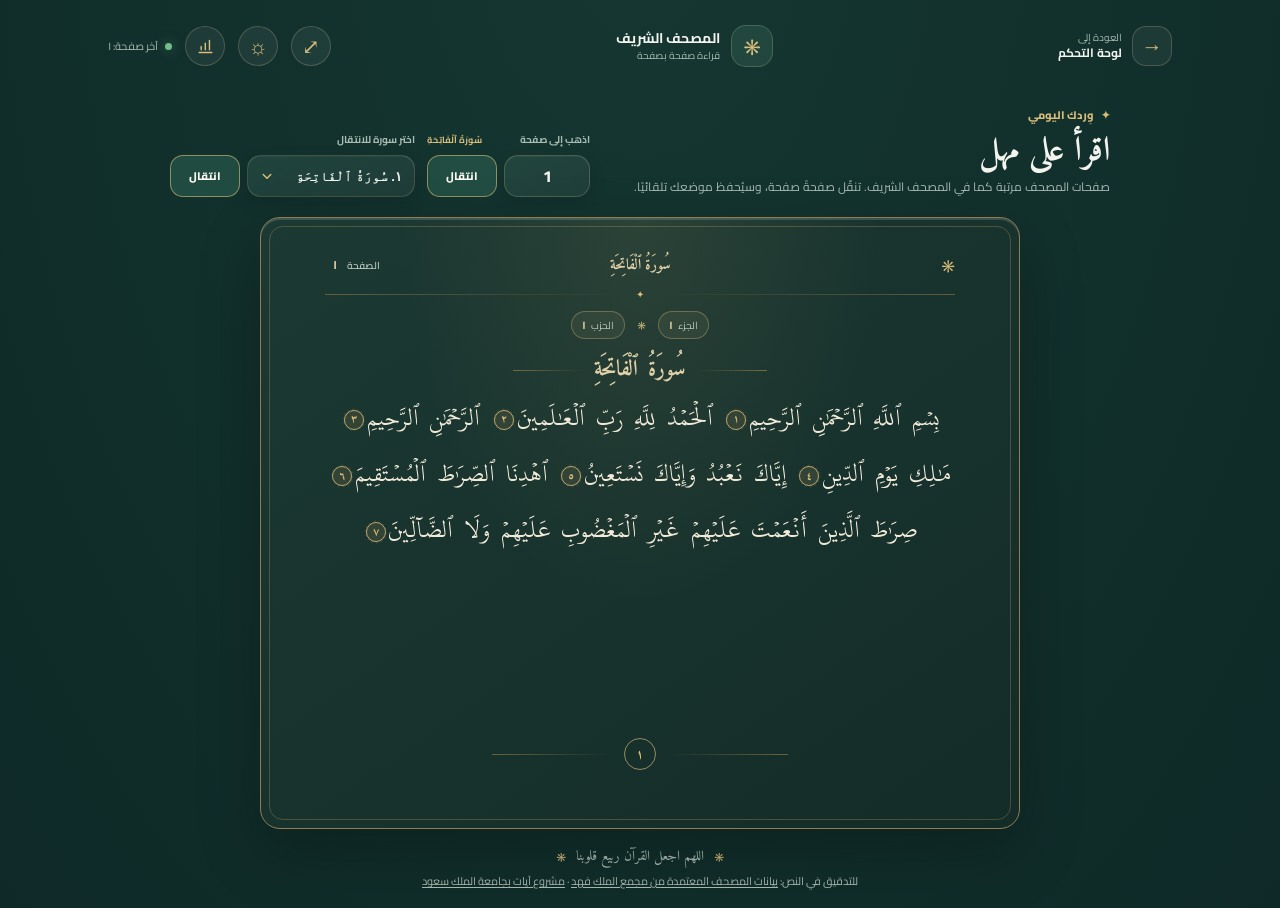
==== mushaf.html @ b98045ed "Add files via upload" ====
<!DOCTYPE html>
<html lang="ar" dir="rtl">
<head>
    <meta charset="UTF-8">
    <meta name="viewport" content="width=device-width, initial-scale=1.0">
    <meta name="theme-color" content="#123a34">
    <meta name="description" content="اقرأ المصحف الشريف صفحةً صفحة، مع حفظ موضع القراءة تلقائيًا.">
    <meta name="copyright" content="Copyright © 2026 Molham Mamdouh. Original website materials reserved.">
    <link rel="canonical" href="https://mlhmmmdwh505-sys.github.io/mushaf.html">
    <title>المصحف الشريف | لوحة ملهم</title>
    <script>
        try {
            const savedMushafTheme = localStorage.getItem('mushafColorScheme');
            const firstVisitTheme = localStorage.getItem('colorScheme');
            document.documentElement.dataset.theme = (savedMushafTheme || firstVisitTheme) === 'light' ? 'light' : 'dark';
        } catch (error) {
            document.documentElement.dataset.theme = 'dark';
        }
    </script>
    <link rel="manifest" href="manifest.json?v=11">
    <link rel="icon" type="image/png" href="gnome-books.png">
    <link rel="stylesheet" href="fonts.css?v=11">
    <link rel="stylesheet" href="mushaf.css?v=78">
</head>
<body>
    <div class="mushaf-app">
        <header class="reader-header">
            <a class="back-link" href="index.html" aria-label="العودة إلى لوحة التحكم">
                <span class="back-arrow" aria-hidden="true">→</span>
                <span class="back-copy"><small>العودة إلى</small><strong>لوحة التحكم</strong></span>
            </a>
            <div class="reader-brand" aria-label="المصحف الشريف، قراءة صفحة بصفحة">
                <span class="brand-mark" aria-hidden="true">۞</span>
                <span><strong>المصحف الشريف</strong><small>قراءة صفحة بصفحة</small></span>
            </div>
            <div class="reader-header-actions">
                <button class="reader-zoom-toggle" id="pageZoomToggle" type="button" aria-pressed="false" aria-label="تكبير المصحف" title="تكبير المصحف">
                    <span aria-hidden="true">⤢</span>
                </button>
                <button class="reader-font-size-button" id="mushafZoomOut" type="button" aria-label="تصغير خط القرآن" title="تصغير خط القرآن" aria-controls="pageContent">−</button>
                <button class="reader-font-size-button" id="mushafZoomIn" type="button" aria-label="تكبير خط القرآن" title="تكبير خط القرآن" aria-controls="pageContent">+</button>
                <button class="reader-theme-toggle" id="readerThemeToggle" type="button" role="switch" aria-checked="false" aria-label="التبديل إلى الوضع الفاتح" title="التبديل إلى الوضع الفاتح">
                    <span class="reader-mode-icon reader-mode-sun" aria-hidden="true">☼</span>
                    <span class="reader-mode-icon reader-mode-moon" aria-hidden="true">☾</span>
                </button>
                <button class="reader-plans-toggle" id="readerPlansToggle" type="button" aria-expanded="false" aria-controls="readerPlans" aria-label="إظهار متابع الختمة وختم سورة كل يوم" title="إظهار متابع الختمة وختم سورة كل يوم">
                    <svg aria-hidden="true" viewBox="0 0 24 24" fill="none">
                        <path d="M4 19.5h16M6.5 16v-4M11.75 16V8M17 16V4.5" />
                    </svg>
                </button>
                <div class="saved-position" id="savedPosition" hidden>
                    <span class="saved-dot" aria-hidden="true"></span>
                    <span id="savedPositionText">موضعك محفوظ</span>
                </div>
            </div>
        </header>

        <main class="reader-main">
            <section class="reader-intro" aria-labelledby="readerTitle">
                <div class="intro-copy">
                    <span class="eyebrow"><span aria-hidden="true">✦</span> وِردك اليومي</span>
                    <h1 id="readerTitle">اقرأ على مهل</h1>
                    <p>صفحات المصحف مرتبة كما في المصحف الشريف. تنقّل صفحةً صفحة، وسيُحفظ موضعك تلقائيًا.</p>
                </div>
                <div class="reader-jump-tools">
                    <form class="page-jump" id="pageJumpForm">
                        <label class="page-jump-label" for="pageNumberInput">
                            <span>اذهب إلى صفحة</span>
                            <small class="current-page-surah" id="currentPageSurah" aria-live="polite">السورة الحالية</small>
                        </label>
                        <div class="jump-controls">
                            <input id="pageNumberInput" type="number" inputmode="numeric" min="1" max="604" value="1" aria-label="رقم الصفحة من ١ إلى ٦٠٤">
                            <button type="submit">انتقال</button>
                        </div>
                    </form>
                    <form class="surah-jump" id="surahJumpForm">
                        <label for="surahSelect">اختر سورة للانتقال</label>
                        <div class="jump-controls">
                            <select id="surahSelect" aria-label="اختر سورة للانتقال إليها">
                                <option value="">جارٍ تحميل السور…</option>
                            </select>
                            <button id="surahJumpButton" type="submit">انتقال</button>
                        </div>
                    </form>
                </div>
            </section>

            <div class="reader-plans" id="readerPlans" hidden>
            <section class="khatma-card" aria-labelledby="khatmaTitle">
                <div class="khatma-heading">
                    <span class="khatma-mark" aria-hidden="true">۞</span>
                    <div>
                        <span class="khatma-eyebrow">خطة قراءة مرنة</span>
                        <h2 id="khatmaTitle">متابع الختمة</h2>
                        <p>حدد مدة الختمة، وسنحسب لك ورد اليوم من موضعك الحالي.</p>
                    </div>
                </div>
                <div class="khatma-content">
                    <div class="khatma-metrics">
                        <div class="khatma-metric">
                            <div class="khatma-metric-copy"><span>ورد اليوم</span><strong id="khatmaDailyProgress">—</strong></div>
                            <div class="khatma-progress-track" role="progressbar" aria-label="إنجاز ورد اليوم" aria-valuemin="0" aria-valuemax="100" aria-valuenow="0"><span id="khatmaDailyFill"></span></div>
                            <small id="khatmaDailyHint">ابدأ خطة لمعرفة عدد الصفحات المطلوبة اليوم.</small>
                        </div>
                        <div class="khatma-metric">
                            <div class="khatma-metric-copy"><span>تقدم الختمة</span><strong id="khatmaOverallProgress">—</strong></div>
                            <div class="khatma-progress-track" role="progressbar" aria-label="التقدم في الختمة" aria-valuemin="0" aria-valuemax="100" aria-valuenow="0"><span id="khatmaOverallFill"></span></div>
                            <small id="khatmaOverallHint">تبدأ الخطة من الصفحة التي تقرؤها الآن.</small>
                        </div>
                    </div>
                    <div class="khatma-actions">
                        <form class="khatma-plan-form" id="khatmaForm">
                            <label for="khatmaDuration">مدة الختمة</label>
                            <div class="khatma-plan-controls">
                                <input id="khatmaDuration" type="number" inputmode="numeric" min="1" max="604" value="30" aria-label="مدة الختمة بالأيام">
                                <span>يوم</span>
                                <button id="khatmaSaveButton" type="submit">ابدأ الخطة</button>
                            </div>
                        </form>
                        <button class="continue-reading-button" id="continueReadingButton" type="button">كمّل القراءة</button>
                    </div>
                </div>
                <p class="khatma-status" id="khatmaStatus" aria-live="polite">الصفحات التي تفتحها تُحسب مرة واحدة ضمن تقدم الخطة.</p>
            </section>

            <section class="daily-surah-card" aria-labelledby="dailySurahTitle">
                <div class="khatma-heading">
                    <span class="khatma-mark" aria-hidden="true">۞</span>
                    <div>
                        <span class="khatma-eyebrow">وِرد سورة واحدة</span>
                        <h2 id="dailySurahTitle">ختم سورة كل يوم</h2>
                        <p>اختر سورة مختلفة أو كررها، وسجّل إنجاز سورة واحدة في كل يوم من خطتك.</p>
                    </div>
                </div>
                <div class="daily-surah-content">
                    <div class="daily-surah-metric">
                        <div class="khatma-metric-copy"><span>الأيام المنجزة</span><strong id="dailySurahProgress">—</strong></div>
                        <div class="khatma-progress-track" role="progressbar" aria-label="إنجاز خطة السورة اليومية" aria-valuemin="0" aria-valuemax="100" aria-valuenow="0"><span id="dailySurahFill"></span></div>
                        <small id="dailySurahHint">اختر سورة ومدة الخطة للبدء.</small>
                    </div>
                    <form class="daily-surah-form" id="dailySurahForm">
                        <div class="daily-surah-fields">
                            <div class="daily-surah-field daily-surah-select-field">
                                <label for="dailySurahSelect">سورة اليوم</label>
                                <select id="dailySurahSelect" required aria-label="اختر سورة اليوم">
                                    <option value="">جارٍ تحميل السور…</option>
                                </select>
                            </div>
                            <div class="daily-surah-field daily-surah-duration-field">
                                <label for="dailySurahDuration">مدة الخطة</label>
                                <div class="daily-surah-duration-control">
                                    <input id="dailySurahDuration" type="number" inputmode="numeric" min="1" max="3650" value="7" required aria-label="مدة الخطة بالأيام">
                                    <span>يوم</span>
                                </div>
                            </div>
                            <button class="daily-surah-start continue-reading-button" id="dailySurahStartButton" type="submit">ابدأ الخطة</button>
                        </div>
                        <div class="daily-surah-actions">
                            <button class="continue-reading-button" id="readDailySurahButton" type="button" disabled>اقرأ سورة اليوم</button>
                            <button class="daily-surah-complete continue-reading-button" id="completeDailySurahButton" type="button" disabled>سجّلت إتمام السورة</button>
                        </div>
                    </form>
                </div>
                <p class="khatma-status" id="dailySurahStatus" aria-live="polite">يُحفظ تقدم الخطة على هذا الجهاز.</p>
            </section>
            </div>

            <section class="reading-area" id="readingArea" tabindex="-1" aria-label="صفحة المصحف">
                <div class="page-paper" id="pagePaper" tabindex="-1" aria-busy="true">
                    <div class="paper-inner">
                        <header class="paper-header">
                            <span class="paper-side-mark" aria-hidden="true">۞</span>
                            <span id="surahHeader">المصحف الشريف</span>
                            <span class="paper-page-label">الصفحة <b id="pageHeaderNumber">١</b></span>
                        </header>
                        <div class="paper-rule" aria-hidden="true"><span>✦</span></div>
                        <div class="page-meta" aria-label="معلومات الجزء والحزب">
                            <span>الجزء <b id="pageJuzNumber">١</b></span>
                            <span class="meta-divider" aria-hidden="true">۞</span>
                            <span>الحزب <b id="pageHizbNumber">١</b></span>
                        </div>
                        <div class="page-loading" id="pageLoading" role="status" aria-live="polite">
                            <span class="loading-mark" aria-hidden="true">۞</span>
                            <span>جارٍ تجهيز الصفحة…</span>
                        </div>
                        <article class="page-content" id="pageContent" aria-label="آيات الصفحة"></article>
                        <div class="page-error" id="pageError" hidden>
                            <span aria-hidden="true">☁</span>
                            <p>تعذّر تجهيز الصفحة من البيانات المخزنة. أعد المحاولة أو أعد فتح الموقع.</p>
                            <button type="button" id="retryPageButton">إعادة المحاولة</button>
                        </div>
                        <footer class="paper-footer" aria-hidden="true">
                            <span class="footer-rule"></span>
                            <span class="page-medallion" id="pageFooterNumber">١</span>
                            <span class="footer-rule"></span>
                        </footer>
                    </div>
                </div>
            </section>

            <p class="reader-status" id="readerStatus" aria-live="polite">اسحب يمينًا أو يسارًا للتنقل بين الصفحات والسور.</p>
        </main>

        <footer class="reader-footer">
            <span aria-hidden="true">۞</span>
            <span>اللهم اجعل القرآن ربيع قلوبنا</span>
            <span aria-hidden="true">۞</span>
        </footer>
        <p class="reader-source">للتدقيق في النص: <a href="https://qurancomplex.gov.sa/quran-dev/" target="_blank" rel="noopener noreferrer">بيانات المصحف المعتمدة من مجمع الملك فهد</a> · <a href="https://quran.ksu.edu.sa/tafseer/saadi/sura6-aya151.html" target="_blank" rel="noopener noreferrer">مشروع آيات بجامعة الملك سعود</a></p>
    </div>
    <script src="quran-data.js?v=2" defer></script>
    <script src="mushaf.js?v=58" defer></script>
</body>
</html>
---- fonts.css ----
@font-face {
    font-family: 'Elgharib-KFGQPCHafsV3-Taweel';
    font-style: normal;
    font-weight: 400;
    font-display: swap;
    src: url('./Elgharib-KFGQPCHafsV3-Taweel.ttf') format('truetype');
}

@font-face {
    font-family: 'LPMQ-Misbah';
    font-style: normal;
    font-weight: 400;
    font-display: swap;
    src: url('./Elgharib-LPMQ Misbah-Taweel.ttf') format('truetype');
}

@font-face {
    font-family: 'Cairo';
    font-style: normal;
    font-weight: 400;
    font-display: swap;
    src: url('./cairo-400.ttf') format('truetype');
}

@font-face {
    font-family: 'Cairo';
    font-style: normal;
    font-weight: 600;
    font-display: swap;
    src: url('./cairo-600.ttf') format('truetype');
}

@font-face {
    font-family: 'Cairo';
    font-style: normal;
    font-weight: 700;
    font-display: swap;
    src: url('./cairo-700.ttf') format('truetype');
}

@font-face {
    font-family: 'Cairo';
    font-style: normal;
    font-weight: 800;
    font-display: swap;
    src: url('./cairo-800.ttf') format('truetype');
}

@font-face {
    font-family: 'Amiri';
    font-style: normal;
    font-weight: 400;
    font-display: swap;
    src: url('./amiri-400.ttf') format('truetype');
}

@font-face {
    font-family: 'Amiri';
    font-style: normal;
    font-weight: 700;
    font-display: swap;
    src: url('./amiri-700.ttf') format('truetype');
}

@font-face {
    font-family: 'Amiri Quran';
    font-style: normal;
    font-weight: 400;
    font-display: swap;
    src: url('./amiri-quran-400.ttf') format('truetype');
}

@font-face {
    font-family: 'Amiri Quran Annotation Marks';
    font-style: normal;
    font-weight: 400;
    font-display: swap;
    src: url('./amiri-quran-400.ttf') format('truetype');
    unicode-range: U+06E2, U+06ED;
}

@font-face {
    font-family: 'Orbitron';
    font-style: normal;
    font-weight: 700;
    font-display: swap;
    src: url('./orbitron-700.ttf') format('truetype');
}

@font-face {
    font-family: 'Orbitron';
    font-style: normal;
    font-weight: 800;
    font-display: swap;
    src: url('./orbitron-800.ttf') format('truetype');
}
---- mushaf.css ----
:root {
    color-scheme: dark;
    --reader-bg: #0e2927;
    --reader-bg-glow: #173a34;
    --reader-surface: rgba(255, 255, 255, .055);
    --reader-border: rgba(226, 205, 153, .22);
    --reader-ink: #1f332c;
    --reader-muted: #aabbb1;
    --reader-gold: #d8bd7b;
    --reader-green: #245d4b;
    --paper: #142c28;
    --paper-highlight: #1c3933;
    --paper-edge: #917d50;
    --paper-ink: #f1ead8;
    --paper-heading: #e2d2a8;
    --paper-secondary: #d8bd7b;
    --paper-muted: #bac8bd;
}

html[data-theme="light"] {
    /* Keep the reader site shell dark; the theme toggle changes the Mushaf page only. */
    --paper: #fffdf7;
    --paper-highlight: #fffefb;
    --paper-edge: #c9b77e;
    --paper-ink: #263c31;
    --paper-heading: #27634d;
    --paper-secondary: #76613b;
    --paper-muted: #758278;
}

* { box-sizing: border-box; -webkit-tap-highlight-color: transparent !important; }
html { min-height: 100%; background: var(--reader-bg); }
body {
    min-width: 320px;
    min-height: 100vh;
    min-height: 100dvh;
    margin: 0;
    color: #f3f4ed;
    background:
        radial-gradient(ellipse at 50% -14%, color-mix(in srgb, var(--reader-bg-glow) 82%, transparent), transparent 58rem),
        var(--reader-bg);
    font-family: 'Cairo', sans-serif;
}
body { transition: color .32s ease; }
button, input { font: inherit; }
button { -webkit-appearance: none; appearance: none; }

.mushaf-app { width: min(1120px, 100%); min-height: 100vh; min-height: 100dvh; margin: 0 auto; padding: 20px 28px 18px; }
.reader-header { display: flex; align-items: center; justify-content: space-between; gap: 18px; min-height: 52px; }
.back-link { display: inline-flex; align-items: center; gap: 10px; min-width: 0; color: inherit; text-decoration: none; }
.back-arrow { display: grid; flex: 0 0 40px; width: 40px; height: 40px; place-items: center; border: 1px solid var(--reader-border); border-radius: 14px; background: var(--reader-surface); color: var(--reader-gold); font-size: 21px; transition: transform .2s ease, background-color .2s ease; }
.back-copy { display: flex; flex-direction: column; line-height: 1.35; }
.back-copy small { color: var(--reader-muted); font-size: 10px; }
.back-copy strong { font-size: 12px; }
.reader-brand { display: flex; align-items: center; gap: 11px; }
.brand-mark { display: grid; width: 42px; height: 42px; place-items: center; border: 1px solid var(--reader-border); border-radius: 15px; background: color-mix(in srgb, var(--reader-green) 24%, var(--reader-surface)); color: var(--reader-gold); font: 28px/1 'Amiri', serif; }
.reader-brand > span:last-child { display: flex; flex-direction: column; line-height: 1.4; }
.reader-brand strong { font-size: 14px; }
.reader-brand small { color: var(--reader-muted); font-size: 10px; }
.reader-header-actions { display: flex; align-items: center; gap: 13px; }
.reader-theme-toggle { position: relative; display: grid; flex: 0 0 40px; width: 40px; height: 40px; place-items: center; padding: 0; border: 1px solid var(--reader-border); border-radius: 50%; background: var(--reader-surface); color: var(--reader-gold); cursor: pointer; transition: background-color .28s ease, border-color .28s ease, transform .28s ease; }
.reader-zoom-toggle { display: grid; flex: 0 0 40px; width: 40px; height: 40px; place-items: center; padding: 0; border: 1px solid var(--reader-border); border-radius: 50%; background: var(--reader-surface); color: var(--reader-gold); cursor: pointer; font-size: 21px; line-height: 1; transition: background-color .28s ease, border-color .28s ease, transform .28s ease; }
.reader-font-size-button { display: none; flex: 0 0 40px; width: 40px; height: 40px; place-items: center; padding: 0; border: 1px solid var(--reader-border); border-radius: 50%; background: var(--reader-surface); color: var(--reader-gold); cursor: pointer; font: 700 24px/1 'Cairo', sans-serif; transition: background-color .2s ease, border-color .2s ease, transform .2s ease; }
.reader-theme-toggle:focus-visible { outline: 2px solid var(--reader-gold); outline-offset: 3px; }
.reader-zoom-toggle:focus-visible { outline: 2px solid var(--reader-gold); outline-offset: 3px; }
.reader-font-size-button:focus-visible { outline: 2px solid var(--reader-gold); outline-offset: 3px; }
.reader-font-size-button:disabled { opacity: .45; cursor: default; }
.reader-mode-icon { position: absolute; inset: 0; display: grid; place-items: center; font-size: 21px; line-height: 1; transition: opacity .24s ease, transform .36s cubic-bezier(.22, 1, .36, 1); }
.reader-mode-sun { opacity: 1; transform: rotate(0) scale(1); }
.reader-mode-moon { opacity: 0; transform: rotate(-55deg) scale(.6); }
.saved-position { display: inline-flex; align-items: center; gap: 7px; color: var(--reader-muted); font-size: 11px; }
.saved-position[hidden] { display: none; }
.saved-dot { width: 7px; height: 7px; border-radius: 50%; background: #75bd8c; box-shadow: 0 0 12px rgba(117,189,140,.5); }

.reader-main { width: 100%; max-width: 940px; margin: 26px auto 0; }
.reader-intro { display: flex; align-items: end; justify-content: space-between; gap: 24px; margin-bottom: 20px; }
.intro-copy { max-width: 590px; }
.eyebrow { display: inline-flex; align-items: center; gap: 7px; color: var(--reader-gold); font-size: 11px; font-weight: 800; }
.reader-intro h1 { margin: 3px 0 2px; font: 700 clamp(25px, 4vw, 34px)/1.25 'Amiri', serif; letter-spacing: -.2px; }
.reader-intro p { margin: 0; color: var(--reader-muted); font-size: 12px; line-height: 1.8; }
.reader-jump-tools { display: flex; flex: 0 0 auto; align-items: end; gap: 12px; }
.page-jump, .surah-jump { flex: 0 0 auto; }
.page-jump label, .surah-jump label { display: block; margin-bottom: 6px; color: var(--reader-muted); font-size: 10px; font-weight: 700; }
.page-jump .page-jump-label { display: flex; align-items: center; justify-content: space-between; gap: 10px; }
.current-page-surah { overflow: hidden; color: var(--reader-gold); font-size: 9px; font-weight: 700; text-overflow: ellipsis; white-space: nowrap; }
.jump-controls { display: flex; gap: 7px; }
.jump-controls input, .jump-controls select { height: 42px; border: 1px solid var(--reader-border); border-radius: 14px; outline: none; background: linear-gradient(145deg, color-mix(in srgb, var(--reader-surface) 76%, var(--reader-green)), var(--reader-surface)); color: inherit; box-shadow: 0 7px 18px rgba(0, 0, 0, .1), 0 1px 0 rgba(255, 255, 255, .04) inset; transition: border-color .18s ease, box-shadow .18s ease, background-color .18s ease; }
.jump-controls input[type="number"] { appearance: textfield; -moz-appearance: textfield; }
.jump-controls input[type="number"]::-webkit-inner-spin-button, .jump-controls input[type="number"]::-webkit-outer-spin-button { margin: 0; -webkit-appearance: none; }
.jump-controls input { width: 86px; padding: 0 10px; direction: ltr; text-align: center; font-variant-numeric: tabular-nums; font-weight: 800; }
.jump-controls select { min-width: 168px; padding: 0 12px 0 36px; appearance: none; background-image: url("data:image/svg+xml,%3Csvg xmlns='http://www.w3.org/2000/svg' width='18' height='18' viewBox='0 0 24 24' fill='none' stroke='%23d8bd7b' stroke-width='2' stroke-linecap='round' stroke-linejoin='round'%3E%3Cpath d='m7 10 5 5 5-5'/%3E%3C/svg%3E"), linear-gradient(145deg, color-mix(in srgb, var(--reader-surface) 76%, var(--reader-green)), var(--reader-surface)); background-repeat: no-repeat, no-repeat; background-position: left 10px center, center; font-weight: 700; }
.jump-controls select option { background: #17332e; color: #f3f4ed; }
.jump-controls input:focus-visible, .jump-controls select:focus-visible { border-color: var(--reader-gold); box-shadow: 0 0 0 3px color-mix(in srgb, var(--reader-gold) 22%, transparent), 0 7px 18px rgba(0, 0, 0, .1); }
.jump-controls button, .page-error button { min-width: 70px; height: 42px; padding: 0 15px; border: 1px solid color-mix(in srgb, var(--reader-gold) 60%, transparent); border-radius: 13px; background: color-mix(in srgb, var(--reader-green) 48%, var(--reader-surface)); color: #fffdf5; cursor: pointer; font-size: 11px; font-weight: 800; transition: transform .18s ease, background-color .18s ease; }

.khatma-card, .daily-surah-card { width: min(940px, 100%); margin: 0 auto 16px; padding: 17px 20px 13px; border: 1px solid var(--reader-border); border-radius: 20px; background: linear-gradient(135deg, color-mix(in srgb, var(--reader-green) 19%, transparent), transparent 66%), var(--reader-surface); box-shadow: 0 14px 36px rgba(0, 0, 0, .1); }
.khatma-heading { display: flex; align-items: center; gap: 12px; }
.khatma-mark { display: grid; flex: 0 0 40px; width: 40px; height: 40px; place-items: center; border: 1px solid var(--reader-border); border-radius: 14px; color: var(--reader-gold); font: 26px/1 'Amiri', serif; }
.khatma-eyebrow { color: var(--reader-gold); font-size: 9px; font-weight: 800; }
.khatma-heading h2 { margin: 0; font: 700 20px/1.3 'Amiri', serif; }
.khatma-heading p { margin: 2px 0 0; color: var(--reader-muted); font-size: 10px; line-height: 1.6; }
.khatma-content { display: grid; grid-template-columns: minmax(0, 1fr) auto; align-items: center; gap: 18px; margin-top: 15px; }
.khatma-metrics { display: grid; grid-template-columns: repeat(2, minmax(0, 1fr)); gap: 16px; }
.khatma-metric-copy { display: flex; align-items: center; justify-content: space-between; gap: 8px; margin-bottom: 6px; color: var(--reader-muted); font-size: 10px; }
.khatma-metric-copy strong { color: #f4ead2; font-size: 11px; font-variant-numeric: tabular-nums; }
.khatma-progress-track { height: 6px; overflow: hidden; border-radius: 99px; background: rgba(255,255,255,.13); }
.khatma-progress-track > span { display: block; width: 0; height: 100%; border-radius: inherit; background: linear-gradient(90deg, var(--reader-green), var(--reader-gold)); transition: width .35s ease; }
.khatma-metric small { display: block; min-height: 17px; margin-top: 5px; color: var(--reader-muted); font-size: 9px; line-height: 1.6; }
.khatma-actions { display: flex; align-items: end; gap: 9px; }
.khatma-plan-form label { display: block; margin-bottom: 5px; color: var(--reader-muted); font-size: 9px; font-weight: 700; }
.khatma-plan-controls { display: flex; align-items: center; gap: 6px; color: var(--reader-muted); font-size: 10px; }
.khatma-plan-controls input { width: 57px; height: 38px; padding: 0 6px; border: 1px solid var(--reader-border); border-radius: 11px; outline: none; background: var(--reader-surface); color: inherit; text-align: center; }
.khatma-plan-controls input:focus-visible { border-color: var(--reader-gold); box-shadow: 0 0 0 3px color-mix(in srgb, var(--reader-gold) 22%, transparent); }
.khatma-plan-controls button, .continue-reading-button { min-height: 38px; padding: 0 12px; border: 1px solid color-mix(in srgb, var(--reader-gold) 55%, transparent); border-radius: 11px; background: color-mix(in srgb, var(--reader-green) 48%, var(--reader-surface)); color: #fffdf5; cursor: pointer; font-size: 10px; font-weight: 800; }
.continue-reading-button { white-space: nowrap; }
.khatma-plan-controls button:disabled, .continue-reading-button:disabled, .jump-controls button:disabled { opacity: .5; cursor: wait; }
.khatma-status { margin: 9px 0 0; color: var(--reader-muted); font-size: 9px; text-align: end; }

.daily-surah-content { display: grid; grid-template-columns: minmax(190px, .72fr) minmax(0, 1.8fr); align-items: center; gap: 24px; margin-top: 15px; }
.daily-surah-metric { min-width: 0; }
.daily-surah-form { display: grid; gap: 10px; min-width: 0; }
.daily-surah-fields { display: grid; grid-template-columns: minmax(150px, 260px) minmax(92px, 108px) auto; align-items: end; gap: 8px; }
.daily-surah-field { display: flex; min-width: 0; flex-direction: column; gap: 5px; }
.daily-surah-field label { color: var(--reader-muted); font-size: 9px; font-weight: 700; }
.daily-surah-field select, .daily-surah-duration-control input { width: 100%; height: 34px; border: 1px solid var(--reader-border); border-radius: 14px; outline: none; background: linear-gradient(145deg, color-mix(in srgb, var(--reader-surface) 76%, var(--reader-green)), var(--reader-surface)); color: inherit; box-shadow: 0 7px 18px rgba(0, 0, 0, .1), 0 1px 0 rgba(255, 255, 255, .04) inset; transition: border-color .18s ease, box-shadow .18s ease; }
.daily-surah-field select { min-width: 0; max-width: 260px; padding: 0 12px 0 36px; appearance: none; background-image: url("data:image/svg+xml,%3Csvg xmlns='http://www.w3.org/2000/svg' width='18' height='18' viewBox='0 0 24 24' fill='none' stroke='%23d8bd7b' stroke-width='2' stroke-linecap='round' stroke-linejoin='round'%3E%3Cpath d='m7 10 5 5 5-5'/%3E%3C/svg%3E"), linear-gradient(145deg, color-mix(in srgb, var(--reader-surface) 76%, var(--reader-green)), var(--reader-surface)); background-repeat: no-repeat, no-repeat; background-position: left 10px center, center; font-weight: 700; }
.daily-surah-field select option { background: #17332e; color: #f3f4ed; }
.daily-surah-duration-control { display: flex; align-items: center; gap: 5px; color: var(--reader-muted); font-size: 9px; }
.daily-surah-duration-control input { width: 60px; padding: 0 6px; direction: ltr; text-align: center; font-variant-numeric: tabular-nums; font-weight: 800; appearance: textfield; -webkit-appearance: textfield; -moz-appearance: textfield; }
.daily-surah-duration-control input::-webkit-inner-spin-button, .daily-surah-duration-control input::-webkit-outer-spin-button { display: none !important; margin: 0; -webkit-appearance: none !important; }
.daily-surah-field select:focus-visible, .daily-surah-duration-control input:focus-visible { border-color: var(--reader-gold); box-shadow: 0 0 0 3px color-mix(in srgb, var(--reader-gold) 22%, transparent), 0 7px 18px rgba(0, 0, 0, .1); }
.daily-surah-field select:disabled, .daily-surah-duration-control input:disabled { opacity: .56; cursor: not-allowed; }
.daily-surah-start, .daily-surah-complete { min-height: 38px; padding: 0 13px; border: 1px solid color-mix(in srgb, var(--reader-gold) 55%, transparent); border-radius: 11px; background: color-mix(in srgb, var(--reader-green) 48%, var(--reader-surface)); color: #fffdf5; cursor: pointer; font-size: 10px; font-weight: 800; white-space: nowrap; transition: transform .18s ease, background-color .18s ease, border-color .18s ease; }
.daily-surah-complete { border-color: color-mix(in srgb, var(--reader-gold) 72%, transparent); background: color-mix(in srgb, var(--reader-gold) 18%, var(--reader-surface)); color: #f4ead2; }
.daily-surah-actions { display: flex; flex-wrap: wrap; gap: 8px; }
.daily-surah-actions .continue-reading-button { min-height: 36px; }
.daily-surah-start:disabled, .daily-surah-complete:disabled { opacity: .5; cursor: not-allowed; }
.daily-surah-start:focus-visible, .daily-surah-complete:focus-visible, .daily-surah-actions .continue-reading-button:focus-visible { outline: 2px solid var(--reader-gold); outline-offset: 2px; }
.daily-surah-status { margin: 9px 0 0; color: var(--reader-muted); font-size: 9px; text-align: end; }
.daily-surah-card { width: min(880px, 100%); padding: 14px 18px 10px; }
.daily-surah-card .khatma-mark { width: 36px; height: 36px; flex-basis: 36px; font-size: 23px; }
.daily-surah-card .khatma-heading h2 { font-size: 18px; }
.daily-surah-card .khatma-heading p { font-size: 9px; }
.daily-surah-content { grid-template-columns: minmax(180px, .75fr) minmax(0, 1.8fr); gap: 18px; margin-top: 11px; }
.daily-surah-form { gap: 8px; }
.daily-surah-fields { grid-template-columns: minmax(140px, 1fr) minmax(100px, .55fr) auto; gap: 8px; }
.daily-surah-field select, .daily-surah-duration-control input { height: 34px; }
.daily-surah-start, .daily-surah-actions .continue-reading-button, .daily-surah-complete { min-height: 35px; }
.daily-surah-status { margin-top: 7px; }

.reading-area { display: flex; justify-content: center; }
.page-paper {
    position: relative;
    width: min(760px, 100%);
    min-height: min(68dvh, 780px);
    padding: 10px;
    border: 1px solid var(--paper-edge);
    border-radius: 20px;
    background:
        radial-gradient(ellipse at 50% 0, color-mix(in srgb, var(--reader-gold) 9%, transparent), transparent 45%),
        linear-gradient(145deg, var(--paper-highlight), var(--paper));
    box-shadow: 0 24px 64px rgba(0, 0, 0, .24), 0 2px 0 rgba(255, 255, 255, .15) inset;
    color: var(--paper-ink);
    transition: opacity .22s ease, transform .22s ease, background .32s ease, border-color .32s ease, color .32s ease, box-shadow .32s ease;
    touch-action: pan-y;
}
.page-paper:focus,
.page-paper:focus-visible,
.reading-area:focus,
.reading-area:focus-visible { outline: none !important; }
.page-paper::before { position: absolute; z-index: 0; inset: 8px; border: 1px solid rgba(183, 156, 91, .32); border-radius: 14px; content: ''; pointer-events: none; }
.paper-inner { position: relative; z-index: 1; display: flex; min-height: max(62dvh, 500px); flex-direction: column; padding: 20px clamp(20px, 5.4vw, 54px) 16px; }
.paper-header { display: grid; grid-template-columns: minmax(0, 1fr) max-content minmax(0, 1fr); align-items: center; gap: 10px; min-height: 34px; color: var(--paper-heading); font: 700 15px/1.4 'Amiri', serif; }
.paper-header #surahHeader { min-width: 0; text-align: center; }
.paper-side-mark { justify-self: start; color: var(--reader-gold); font: 22px/1 'Amiri', serif; }
.paper-page-label { justify-self: end; color: var(--paper-muted); font: 600 10px/1.5 'Cairo', sans-serif; white-space: nowrap; }
.paper-page-label b { display: inline-block; min-width: 20px; color: var(--paper-heading); font-size: 12px; text-align: center; }
.paper-rule { position: relative; display: flex; align-items: center; gap: 10px; height: 24px; margin-bottom: 5px; color: var(--reader-gold); font-size: 10px; }
.paper-rule::before, .paper-rule::after { height: 1px; flex: 1; background: linear-gradient(90deg, transparent, rgba(173,141,76,.48)); content: ''; }
.paper-rule::after { transform: scaleX(-1); }
.page-meta { display: flex; align-items: center; justify-content: center; gap: 12px; min-height: 27px; margin: 0 0 2px; color: var(--paper-muted); font-size: 10px; }
.page-meta > span:not(.meta-divider) { display: inline-flex; align-items: center; gap: 5px; padding: 3px 10px; border: 1px solid color-mix(in srgb, var(--paper-secondary) 34%, transparent); border-radius: 99px; background: color-mix(in srgb, var(--paper-secondary) 7%, transparent); }
.page-meta b { color: var(--paper-heading); font-size: 11px; font-variant-numeric: tabular-nums; }
.meta-divider { color: var(--reader-gold); font: 14px/1 'Amiri', serif; }
.page-content { min-height: 330px; flex: 1; padding: 5px 0 15px; color: var(--paper-ink); text-align: center; font-family: 'Elgharib-KFGQPCHafsV3-Taweel', serif; font-size: 1.6rem; font-weight: 400; line-height: 2.2; word-spacing: .18em; font-feature-settings: normal; word-break: normal; overflow-wrap: normal; text-rendering: optimizeLegibility; transition: opacity .18s ease, color .32s ease; }
.quran-word { white-space: nowrap; }
.quran-word--round-zero { font-family: 'Elgharib-KFGQPCHafsV3-Taweel', serif; }
.quran-stop-mark { position: relative; top: .14em; display: inline-block; font-family: 'Elgharib-KFGQPCHafsV3-Taweel', serif; font-size: .86em; line-height: 0; white-space: nowrap; vertical-align: baseline; }
.page-content[hidden] { display: none; }
.page-paper.is-loading { opacity: .88; transform: scale(.995); }
.surah-heading { display: flex; align-items: center; justify-content: center; gap: 11px; margin: 9px 0 4px; color: var(--paper-heading); font: 700 22px/1.4 'Amiri', serif; }
.surah-heading::before, .surah-heading::after { width: min(70px, 14%); height: 1px; background: linear-gradient(90deg, transparent, rgba(173,141,76,.62)); content: ''; }
.surah-heading::after { transform: scaleX(-1); }
.basmala { margin: 0 0 8px; color: var(--paper-secondary); font: 400 1.6rem/2.2 'Elgharib-KFGQPCHafsV3-Taweel', serif; }
.quran-ayah { white-space: normal; }
.ayah-marker { position: relative; isolation: isolate; display: inline-grid; width: 2.15em; height: 2.15em; margin: 0 .1em; place-items: center; border: 0; border-radius: 0; background: transparent; color: var(--paper-secondary); font: 700 .43em/1 'Amiri', serif; vertical-align: .24em; }
.ayah-marker::before { position: absolute; z-index: -1; inset: 0; background: color-mix(in srgb, var(--paper) 84%, var(--paper-secondary) 16%); clip-path: polygon(50% 0%, 56% 10%, 68% 4%, 71% 17%, 84% 13%, 83% 27%, 97% 34%, 88% 45%, 100% 53%, 88% 61%, 95% 74%, 81% 78%, 78% 92%, 65% 87%, 55% 100%, 46% 89%, 33% 96%, 29% 82%, 16% 85%, 18% 71%, 4% 64%, 12% 53%, 0% 45%, 12% 37%, 5% 24%, 19% 21%, 23% 8%, 36% 13%, 45% 1%); content: ''; filter: drop-shadow(0 0 1px var(--paper-secondary)); }
.ayah-marker::after { position: absolute; z-index: -1; inset: 8%; border: 1px solid color-mix(in srgb, var(--paper-secondary) 82%, transparent); border-radius: 50%; content: ''; }
.ayah-marker-number { position: relative; z-index: 1; display: block; white-space: nowrap; }
.ayah-marker-number--left-adjusted { transform: translateX(-.12em); }
.ayah-marker--two-digit { font-size: .5em; }
.ayah-marker--three-digit { width: 2.65em; height: 2.65em; margin-inline: .12em; font-size: .5em; }
.page-loading { display: flex; min-height: 290px; align-items: center; justify-content: center; gap: 10px; color: var(--paper-muted); font-size: 12px; }
.page-loading[hidden] { display: none; }
.loading-mark { color: var(--reader-gold); font: 25px/1 'Amiri', serif; animation: turn 2s linear infinite; }
@keyframes turn { to { transform: rotate(360deg); } }
.page-error { display: flex; min-height: 280px; flex-direction: column; align-items: center; justify-content: center; gap: 10px; color: var(--paper-muted); text-align: center; }
.page-error[hidden] { display: none; }
.page-error > span { color: var(--reader-gold); font-size: 28px; }
.page-error p { max-width: 300px; margin: 0; font-size: 12px; line-height: 1.8; }
.page-error button { min-width: 110px; }
.paper-footer { display: flex; align-items: center; justify-content: center; gap: 12px; padding-top: 7px; }
.footer-rule { width: min(120px, 24%); height: 1px; background: linear-gradient(90deg, transparent, rgba(173,141,76,.55)); }
.footer-rule:last-child { transform: scaleX(-1); }
.page-medallion { display: grid; width: 32px; height: 32px; place-items: center; border: 1px solid color-mix(in srgb, var(--paper-secondary) 65%, transparent); border-radius: 50%; color: var(--paper-secondary); font: 700 13px/1 'Amiri', serif; }

.reader-plans[hidden] { display: none !important; }
.reader-plans-toggle { display: grid; flex: 0 0 40px; width: 40px; height: 40px; place-items: center; padding: 0; border: 1px solid var(--reader-border); border-radius: 50%; background: var(--reader-surface); color: var(--reader-gold); cursor: pointer; transition: background-color .28s ease, border-color .28s ease, transform .28s ease; }
.reader-plans-toggle svg { width: 19px; height: 19px; stroke: currentColor; stroke-width: 1.8; stroke-linecap: round; stroke-linejoin: round; }
.reader-plans-toggle[aria-expanded="true"] { border-color: var(--reader-gold); background: color-mix(in srgb, var(--reader-gold) 13%, var(--reader-surface)); }
.reader-plans-toggle:focus-visible { outline: 2px solid var(--reader-gold); outline-offset: 3px; }
.reader-status { position: absolute; width: 1px; height: 1px; padding: 0; margin: -1px; overflow: hidden; clip: rect(0, 0, 0, 0); white-space: nowrap; border: 0; }
.reader-footer { display: flex; align-items: center; justify-content: center; gap: 10px; margin-top: 15px; color: var(--reader-muted); font: 400 14px/1.5 'Amiri', serif; }
.reader-footer span:first-child, .reader-footer span:last-child { color: var(--reader-gold); font-size: 16px; }
.reader-source { margin: 5px 0 0; color: var(--reader-muted); font: 400 11px/1.5 'Cairo', sans-serif; text-align: center; }
.reader-source a { color: inherit; text-decoration: underline; text-underline-offset: 2px; }

html[data-theme="light"] .page-paper { box-shadow: 0 22px 54px rgba(44,65,50,.16), 0 2px 0 rgba(255,255,255,.8) inset; }
html[data-theme="light"] .reader-mode-sun { opacity: 0; transform: rotate(55deg) scale(.6); }
html[data-theme="light"] .reader-mode-moon { opacity: 1; transform: rotate(0) scale(1); }

@media (hover: hover) and (pointer: fine) {
    .back-link:hover .back-arrow { transform: translateX(3px); background: var(--reader-surface); }
    .reader-theme-toggle:hover { transform: translateY(-2px); border-color: var(--reader-gold); }
    .jump-controls button:hover, .page-error button:hover, .khatma-plan-controls button:hover, .continue-reading-button:not(:disabled):hover, .daily-surah-start:not(:disabled):hover, .daily-surah-complete:not(:disabled):hover { transform: translateY(-2px); border-color: var(--reader-gold); background: color-mix(in srgb, var(--reader-green) 58%, var(--reader-surface)); }
    .reader-plans-toggle:hover { transform: translateY(-2px); border-color: var(--reader-gold); }
}

@media (max-width: 700px) {
    .mushaf-app { padding: 12px 14px 16px; }
    .reader-header { gap: 8px; }
    .back-copy { display: none; }
    .back-arrow { width: 38px; height: 38px; flex-basis: 38px; }
    .reader-brand { gap: 7px; }
    .brand-mark { width: 36px; height: 36px; flex: 0 0 36px; border-radius: 12px; font-size: 24px; }
    .reader-brand strong { font-size: 12px; }
    .reader-brand small { font-size: 9px; }
    .reader-header-actions { gap: 10px; }
    .reader-theme-toggle, .reader-zoom-toggle, .reader-plans-toggle { width: 38px; height: 38px; flex-basis: 38px; }
    .saved-position { display: none; }
    .reader-main { margin-top: 20px; }
    .reader-intro { align-items: stretch; flex-direction: column; gap: 13px; margin-bottom: 14px; }
    .reader-intro h1 { font-size: 28px; }
    .reader-intro p { max-width: 470px; font-size: 11px; }
    .reader-jump-tools { width: 100%; flex-direction: column; align-items: stretch; gap: 9px; }
    .page-jump, .surah-jump { display: flex; flex-direction: column; align-items: stretch; gap: 5px; }
    .page-jump label, .surah-jump label { margin: 0; }
    .jump-controls { width: 100%; }
    .jump-controls input { width: 82px; height: 38px; }
    .jump-controls select { min-width: 0; height: 38px; flex: 1; }
    .jump-controls button { height: 38px; }
    .khatma-card, .daily-surah-card { margin-bottom: 13px; padding: 14px 13px 11px; border-radius: 17px; }
    .khatma-heading { gap: 9px; }
    .khatma-mark { flex-basis: 36px; width: 36px; height: 36px; border-radius: 12px; font-size: 23px; }
    .khatma-heading h2 { font-size: 18px; }
    .khatma-heading p { font-size: 9px; }
    .khatma-content { grid-template-columns: 1fr; gap: 10px; margin-top: 12px; }
    .khatma-metrics { grid-template-columns: 1fr; gap: 8px; }
    .khatma-metric small { min-height: 14px; }
    .khatma-actions { align-items: end; justify-content: space-between; gap: 8px; }
    .khatma-plan-form { min-width: 0; }
    .khatma-plan-controls { flex-wrap: wrap; }
    .khatma-plan-controls button, .continue-reading-button { padding: 0 9px; }
    .khatma-status { text-align: start; }
    .daily-surah-content { grid-template-columns: 1fr; gap: 11px; margin-top: 12px; }
    .daily-surah-fields { grid-template-columns: minmax(0, 1fr) auto; gap: 8px; }
    .daily-surah-select-field { grid-column: 1 / -1; }
    .daily-surah-field select, .daily-surah-duration-control input { height: 34px; }
    .daily-surah-duration-control input { width: 60px; }
    .daily-surah-start { min-height: 34px; padding: 0 9px; }
    .daily-surah-actions { display: grid; grid-template-columns: 1fr 1fr; }
    .daily-surah-actions .continue-reading-button, .daily-surah-complete { min-height: 36px; padding: 0 8px; font-size: 9px; }
    .daily-surah-status { text-align: start; }
    .page-paper { min-height: min(62dvh, 690px); padding: 7px; border-radius: 17px; }
    .page-paper::before { inset: 6px; border-radius: 12px; }
    .paper-inner { min-height: max(58dvh, 390px); padding: 14px 17px 12px; }
    .paper-header { min-height: 29px; font-size: 13px; }
    .paper-side-mark { font-size: 19px; }
    .paper-rule { height: 20px; }
    .page-meta { min-height: 24px; gap: 8px; font-size: 9px; }
    .page-meta > span:not(.meta-divider) { padding: 2px 8px; }
    .page-meta b { font-size: 10px; }
    .page-content { min-height: 255px; padding: 4px 0 10px; font-size: 1.6rem; line-height: 2.2; }
    .surah-heading { margin: 7px 0 3px; font-size: 20px; }
    .basmala { margin-bottom: 6px; font-size: 24px; line-height: 2; }
    .page-loading { min-height: 240px; }
    .page-error { min-height: 230px; }
    .paper-footer { padding-top: 3px; }
    .page-medallion { width: 29px; height: 29px; }
    .reader-footer { margin-top: 10px; font-size: 12px; }
}

@media (prefers-reduced-motion: reduce) {
    *, *::before, *::after { scroll-behavior: auto !important; animation-duration: .01ms !important; transition-duration: .01ms !important; }
}

html.page-zoom-mode { width: 100%; height: 100%; overflow: hidden; }
body.page-zoom-mode { position: fixed; inset: 0; width: 100%; height: 100vh; height: 100dvh; overflow: hidden; }
body.page-zoom-mode .reader-header { position: fixed; z-index: 1200; inset: 0; min-height: 0; pointer-events: none; }
body.page-zoom-mode .reader-header > :not(.reader-header-actions) { display: none !important; }
body.page-zoom-mode .reader-header-actions { position: fixed; z-index: 1201; top: calc(12px + env(safe-area-inset-top)); right: calc(12px + env(safe-area-inset-right)); left: auto; display: flex; flex-direction: column; align-items: center; gap: 7px; padding: 6px; border: 1px solid color-mix(in srgb, var(--reader-gold) 48%, var(--paper-edge)); border-radius: 28px; background: color-mix(in srgb, var(--paper) 90%, transparent); box-shadow: 0 9px 28px rgba(0, 0, 0, .2), inset 0 1px 0 color-mix(in srgb, var(--paper-ink) 12%, transparent); backdrop-filter: blur(14px) saturate(1.15); pointer-events: auto; }
body.page-zoom-mode .reader-header-actions > :not(.reader-zoom-toggle):not(.reader-font-size-button) { display: none !important; }
body.page-zoom-mode .reader-header-actions { transition: opacity .24s ease, transform .24s ease, visibility 0s linear; }
body.page-zoom-mode #pageZoomToggle { position: relative; z-index: 1202; top: auto; right: auto; }
body.page-zoom-mode .reader-header-actions .reader-zoom-toggle,
body.page-zoom-mode .reader-header-actions .reader-font-size-button { flex-basis: 40px; width: 40px; height: 40px; border-color: color-mix(in srgb, var(--reader-gold) 42%, var(--paper-edge)); background: color-mix(in srgb, var(--paper-highlight) 88%, transparent); color: var(--paper-secondary); }
body.page-zoom-mode .reader-font-size-button { display: grid; }
body.page-zoom-mode .reader-header-actions .reader-zoom-toggle { border-color: color-mix(in srgb, var(--reader-gold) 60%, var(--reader-green)); background: linear-gradient(145deg, color-mix(in srgb, var(--reader-green) 86%, var(--paper)), var(--reader-green)); color: var(--reader-gold); box-shadow: inset 0 1px 0 rgba(255, 255, 255, .16), 0 3px 9px rgba(0, 0, 0, .16); }
body.page-zoom-mode .reader-header-actions .reader-zoom-toggle:hover,
body.page-zoom-mode .reader-header-actions .reader-font-size-button:hover:not(:disabled) { transform: translateY(-2px); border-color: var(--reader-gold); }
body.page-zoom-mode.zoom-controls-hidden .reader-header-actions { visibility: hidden; opacity: 0; transform: translateY(-8px); pointer-events: none; transition: opacity .24s ease, transform .24s ease, visibility 0s linear .24s; }
body.page-zoom-mode .reader-intro,
body.page-zoom-mode .khatma-card,
body.page-zoom-mode .daily-surah-card,
body.page-zoom-mode .reader-plans,
body.page-zoom-mode .reader-footer { display: none !important; }
body.page-zoom-mode .mushaf-app { position: fixed; inset: 0; width: 100%; height: 100vh; height: 100dvh; min-height: 0; padding: 0; overflow: hidden; }
body.page-zoom-mode .reader-main { width: 100%; height: 100%; max-width: none; margin: 0; }
body.page-zoom-mode .reading-area { position: fixed; z-index: 1100; inset: 0; display: flex; align-items: flex-start; justify-content: center; padding: 0; overflow: auto; scrollbar-width: none; background: var(--paper); }
body.page-zoom-mode .reading-area::-webkit-scrollbar { display: none; }
body.page-zoom-mode .page-paper { align-self: flex-start; flex: 0 0 100%; width: 100%; height: auto; max-width: none; min-height: 100dvh; margin: 0; padding: 22px clamp(16px, 3vw, 42px); border: 0; border-radius: 0; background: var(--paper); box-shadow: none; }
body.page-zoom-mode .page-paper::before { position: absolute; z-index: 0; inset: 8px; display: block; border: 1px solid rgba(183, 156, 91, .48); border-radius: 14px; content: ''; pointer-events: none; }
body.page-zoom-mode .paper-inner { min-height: calc(100dvh - 44px); }
body.page-zoom-mode .page-content { font-size: calc(clamp(32px, 4vw, 46px) * var(--mushaf-text-scale, 1)); line-height: 2.1; }
body.page-zoom-mode.full-surah-view .page-content { font-size: calc(clamp(22px, 2.8vw, 36px) * var(--mushaf-text-scale, 1)); line-height: 1.9; }
body.full-surah-view .page-meta,
body.full-surah-view .paper-footer { display: none !important; }
body.full-surah-view .paper-page-label { display: inline-block !important; color: transparent; font-size: 0; }
body.full-surah-view .paper-page-label b { display: none; }
body.full-surah-view .paper-page-label::before { content: '۞'; color: var(--reader-gold); font: 22px/1 'Amiri', serif; }
@media (max-width: 700px) {
    body.page-zoom-mode .reader-header-actions { top: calc(8px + env(safe-area-inset-top)); right: calc(8px + env(safe-area-inset-right)); left: auto; gap: 6px; padding: 3px; }
    body.page-zoom-mode #pageZoomToggle { top: auto; right: auto; }
    body.page-zoom-mode .reading-area { inset: 0; padding: 0; }
    body.page-zoom-mode .page-paper::before { inset: 6px; border-radius: 12px; }
    body.page-zoom-mode .page-paper { width: 100%; min-height: 100dvh; padding: 18px 12px; border-radius: 0; }
    body.page-zoom-mode .paper-inner { min-height: calc(100dvh - 36px); padding: 14px 10px 12px; }
    body.page-zoom-mode .page-content { font-size: calc(clamp(30px, 8vw, 38px) * var(--mushaf-text-scale, 1)); line-height: 2.1; }
    body.page-zoom-mode.full-surah-view .page-content { font-size: calc(clamp(21px, 6vw, 30px) * var(--mushaf-text-scale, 1)); line-height: 1.9; }
}
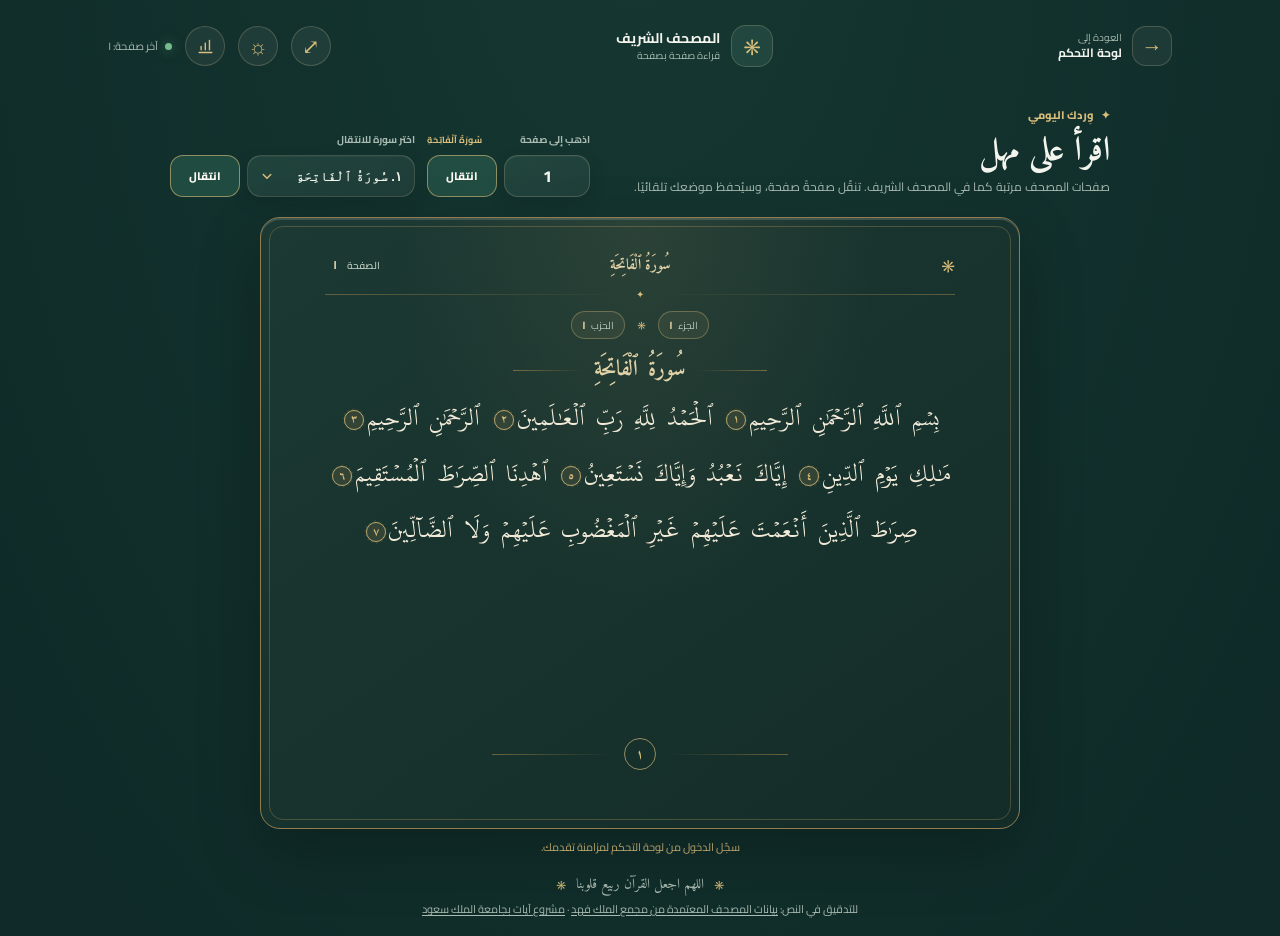
==== commit 6541455d: "Add files via upload" ====
--- a/mushaf.html
+++ b/mushaf.html
@@ -20,7 +20,7 @@
     <link rel="manifest" href="manifest.json?v=11">
     <link rel="icon" type="image/png" href="gnome-books.png">
     <link rel="stylesheet" href="fonts.css?v=11">
-    <link rel="stylesheet" href="mushaf.css?v=78">
+    <link rel="stylesheet" href="mushaf.css?v=79">
 </head>
 <body>
     <div class="mushaf-app">
@@ -161,7 +161,7 @@
                         </div>
                     </form>
                 </div>
-                <p class="khatma-status" id="dailySurahStatus" aria-live="polite">يُحفظ تقدم الخطة على هذا الجهاز.</p>
+                <p class="khatma-status" id="dailySurahStatus" aria-live="polite">يُحفظ تقدم الخطة على هذا الجهاز ويتزامن مع حسابك عند تسجيل الدخول.</p>
             </section>
             </div>
 
@@ -199,6 +199,7 @@
             </section>
 
             <p class="reader-status" id="readerStatus" aria-live="polite">اسحب يمينًا أو يسارًا للتنقل بين الصفحات والسور.</p>
+            <p class="cloud-sync-status" id="toolCloudSyncStatus" role="status" aria-live="polite">سجّل الدخول من لوحة التحكم لمزامنة تقدمك.</p>
         </main>
 
         <footer class="reader-footer">
@@ -208,7 +209,11 @@
         </footer>
         <p class="reader-source">للتدقيق في النص: <a href="https://qurancomplex.gov.sa/quran-dev/" target="_blank" rel="noopener noreferrer">بيانات المصحف المعتمدة من مجمع الملك فهد</a> · <a href="https://quran.ksu.edu.sa/tafseer/saadi/sura6-aya151.html" target="_blank" rel="noopener noreferrer">مشروع آيات بجامعة الملك سعود</a></p>
     </div>
+    <script defer src="firebase-app-compat.js"></script>
+    <script defer src="firebase-auth-compat.js"></script>
+    <script defer src="firebase-firestore-compat.js"></script>
+    <script src="cloud-sync.js?v=1" defer></script>
     <script src="quran-data.js?v=2" defer></script>
-    <script src="mushaf.js?v=58" defer></script>
+    <script src="mushaf.js?v=60" defer></script>
 </body>
 </html>
--- a/mushaf.css
+++ b/mushaf.css
@@ -220,6 +220,9 @@
 .reader-plans-toggle[aria-expanded="true"] { border-color: var(--reader-gold); background: color-mix(in srgb, var(--reader-gold) 13%, var(--reader-surface)); }
 .reader-plans-toggle:focus-visible { outline: 2px solid var(--reader-gold); outline-offset: 3px; }
 .reader-status { position: absolute; width: 1px; height: 1px; padding: 0; margin: -1px; overflow: hidden; clip: rect(0, 0, 0, 0); white-space: nowrap; border: 0; }
+.cloud-sync-status { margin: 8px 0; color: #8bb8a6; font-size: 11px; text-align: center; }
+.cloud-sync-status[data-state="saving"] { color: #d8bd7b; }
+.cloud-sync-status[data-state="error"] { color: #e99494; }
 .reader-footer { display: flex; align-items: center; justify-content: center; gap: 10px; margin-top: 15px; color: var(--reader-muted); font: 400 14px/1.5 'Amiri', serif; }
 .reader-footer span:first-child, .reader-footer span:last-child { color: var(--reader-gold); font-size: 16px; }
 .reader-source { margin: 5px 0 0; color: var(--reader-muted); font: 400 11px/1.5 'Cairo', sans-serif; text-align: center; }
